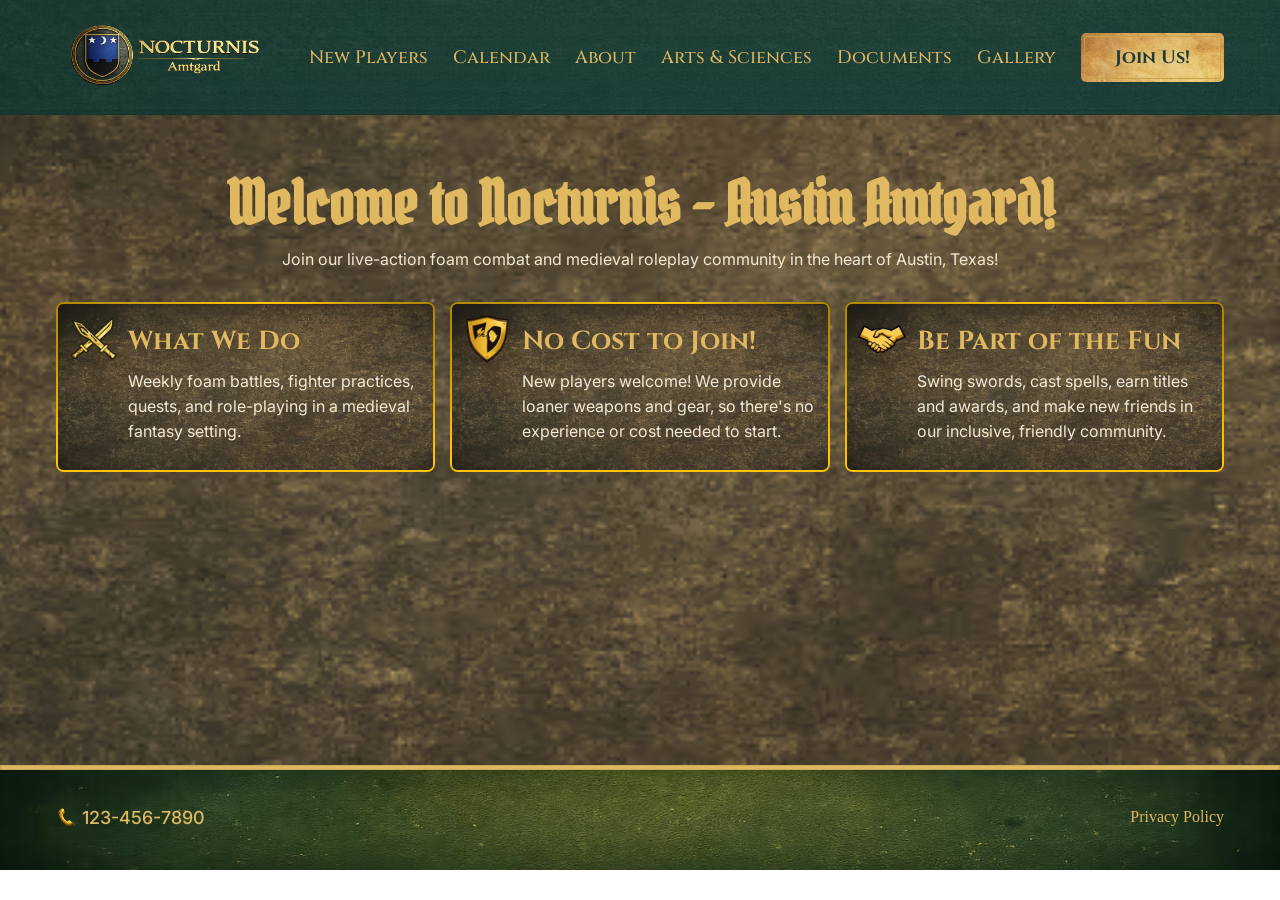
==== index.html @ e7a91ca2 "navigation, footer, and home page 60% done" ====
<!DOCTYPE html>
<html lang="en">
<head>
    <meta charset="UTF-8">
    <meta name="viewport" content="width=device-width, initial-scale=1.0">
    <link rel="stylesheet" href="style.css">
    <!-- Fonts -->
    <link rel="preconnect" href="https://fonts.googleapis.com">
    <link rel="preconnect" href="https://fonts.gstatic.com" crossorigin>
    <link href="https://fonts.googleapis.com/css2?family=Cinzel:wght@400..900&family=Inter:ital,opsz,wght@0,14..32,100..900;1,14..32,100..900&family=Pirata+One&display=swap" rel="stylesheet">

    <title>Convert design images into a simple website (HTML/CSS)</title>
</head>
<body>
    <!-- Header/Navigation  -->
    <header class="header_background">
        <div class="header_golden_bar"></div>
        <div class="container">
            <div class="menu_with_hamburger">
                <nav class="desktop_menu">
                    <div class="logo"><img src="./assets/logo.avif" alt="Nocturnus Amtgard Website"></div>
                    <ul>
                        <li>New Players</li>
                        <li>Calendar</li>
                        <li>About</li>
                        <li>Arts & Sciences</li>
                        <li>Documents</li>
                        <li>Gallery</li>
                        <span class="header_button_parent">
                            <button class="header_button">Join Us!</button>
                        </span>
                    </ul>
                </nav>
                <!-- Hamurger button -->
                <div class="hamburger" id="hamburger">
                    <span></span>
                    <span></span>
                    <span></span>
                </div>
            </div>
        </div>
    </header>
    
    <nav class="mobile_menu" id="mobile_menu">
        <div class="container">
            <div class="logo"><img src="./assets/logo.avif" alt="Nocturnus Amtgard Website"></div>
            <ul>
                <li>New Players</li>
                <li>Calendar</li>
                <li>About</li>
                <li>Arts & Sciences</li>
                <li>Documents</li>
                <li>Gallery</li>
            </ul>
        </div>
    </nav>

    <!-- Main Body  -->
    <main class="home_page">
        <div class="container">
            <h1 class="home_heading">Welcome to Nocturnis - Austin Amtgard!</h1>
            <p class="home_heading_sub_text">Join our live-action foam combat and medieval roleplay community in the heart of Austin, Texas!</p>

            <div class="card_div">
                <div class="home_card_box_parent">
                    <div class="home_card_box">
                        <img src="./assets/home-page/icons/Cross-Sword.avif" alt="">
                        <div>
                            <h2 class="home_card_box_heading">What We Do</h2>
                            <p class="home_card_box_text">Weekly foam battles, fighter practices, quests, and role-playing in a medieval fantasy setting.</p>
                        </div>
                    </div>
                </div>
                <div class="home_card_box_parent">
                    <div class="home_card_box">
                        <img src="./assets/home-page/icons/Shield.avif" alt="">
                        <div>
                            <h2 class="home_card_box_heading">No Cost to Join!</h2>
                            <p class="home_card_box_text">New players welcome! We provide loaner weapons and gear, so there's no experience or cost needed to start.</p>
                        </div>
                    </div>
                </div>
                <div class="home_card_box_parent">
                    <div class="home_card_box">
                        <img src="./assets/home-page/icons/Handshake.avif" alt="">
                        <div>
                            <h2 class="home_card_box_heading">Be Part of the Fun</h2>
                            <p class="home_card_box_text">Swing swords, cast spells, earn titles and awards, and make new friends in our inclusive, friendly community.</p>
                        </div>
                    </div>
                </div>
            </div>

        </div>
    </main>










<!-- 

    <div class="container">    
        <div class="card_div">
            <div class="home_card_box">div1</div>
            <div class="home_card_box">div2</div>
            <div class="home_card_box">div3</div>
        </div>
    </div> -->



    <footer>
        <div class="footer_golden_bar"></div>
        <div class="container">
            <div class="footer_parent">
                <div class="footer_phone">
                    <p><img src="./assets/Icons/Phone.avif" alt="">123-456-7890</p>
                </div>
                <div class="footer_links">
                    <a href="">Privacy Policy</a>
                </div>
            </div>
        </div>
    </footer>

<script src="./js_script.js"></script>
</body>
</html>
---- style.css ----
/* ___________________________ */
/* _________Root CSS Start____ */
:root {
  /* --primary-color: #1f3a32;
  --secondary-color: #926300; */
  --primary-heading-text-color: #e0b860;
  --button-text-color: #1f3a32;
  --text-color-home: #f3ead6;
  --golden-border-color-1: #c9a24d;
  --golden-border-color-2: #e0b860;
  --golden-img-border: url('./assets/backgroundImage/goldenBorderBackgroundNew.avif');
  --bg-paper-texture1: url('./assets/backgroundImage/body_bg_1.avif');
  --bg-button: url('./assets/backgroundImage/buttonBackground.avif');
  --font-home-heading: "Pirata One", serif;
  --font-heading: "Cinzel", serif;
  --font-text: "Inter", sans-serif;
}
/* ___________________________ */
/* _________Root CSS End______ */


/* ___________________________ */
/* ______Genarel CSS Start____ */
/* ___________________________ */
/* ______Genarel CSS End______ */





/* ___________________________ */
/* ______Genarel CSS Start____ */
* {
  margin: 0;
  padding: 0;
  box-sizing: border-box;
}
body {
  background: url(./assets/home-page/home_box_background.avif) no-repeat top/cover;
}
.container {
    width: min(100%, 1200px);
    margin-inline: auto;
    padding-inline: 16px;
}
h2, h3, h4, h5, h6 {
    font-family: var(--font-heading);
}
p {
    font-family: var(--font-text);
    color: var(--text-color-home);
    line-height: 25px;
}
/* ___________________________ */
/* ______Genarel CSS End______ */

/* ___________________________ */
/* ______Header CSS Start_____ */
header{
    display: flex;
    align-items: center;
    background: url('./assets/backgroundImage/HeaderBackground.avif') center/cover no-repeat;
    padding: 20px 0;
    position: relative;
}
header .header_golden_bar{
    position: absolute;
    bottom: 0;
    left: 0;
    width: 100%;
    height: 5px;
    background-color: ver(--primary-heading-text-color);
    box-shadow: inset 0.1px 0.1px 2px rgba(0, 0, 0, 0.3);
}
.logo img{
    width: 220px;
    height: auto;
}
/* Desktop Menu */
.desktop_menu {
  display: flex;
  justify-content: space-between;
  align-items: center;
}

.desktop_menu ul {
  display: flex;
  align-items: center;
  gap: 25px;
  list-style: none;
}

.desktop_menu li {
  cursor: pointer;
  position: relative;
  color: var(--primary-heading-text-color);
  font-family: var(--font-heading);
  font-weight: 500;
  font-size: 18px;
}

.header_button_parent{
    background: var(--bg-button) center/cover no-repeat;
    padding: 3px;
    border-radius: 5px;
}   
.header_button{
    padding: 8px 30px;
    background: transparent;
    color: var(--button-text-color);
    border: 1px solid var(--golden-border-color-1);
    border-radius: 3px;
    cursor: pointer;
    font-family: var(--font-heading);
    font-size: 18px;
    font-weight: bold;
}


/* Simple hover effect */
.desktop_menu li::after {
  content: "";
  position: absolute;
  left: 0;
  bottom: -5px;
  width: 0%;
  height: 2px;
  background: var(--button-text-color);
  transition: 0.3s;
}

.desktop_menu li:hover::after {
  width: 100%;
}

/* Hamburger */
.hamburger {
  display: none;
  flex-direction: column;
  cursor: pointer;
  z-index: 1001;
}

.hamburger span {
  width: 26px;
  height: 3px;
  margin: 4px 0;
  background: url('./assets/backgroundImage/grunge-paper-background.jpg') center/cover no-repeat;
  transition: 0.4s;
}

/* Hamburger animation */
.hamburger.active span:nth-child(1) {
  transform: rotate(45deg) translate(7.7px, 7.7px);
}

.hamburger.active span:nth-child(2) {
  opacity: 0;
}

.hamburger.active span:nth-child(3) {
  transform: rotate(-45deg) translate(7.7px, -7.7px);
}

/* Mobile Menu */
.mobile_menu {
  position: fixed;
  top: 0;
  left: 0;
  width: 100%;
  height: 100vh;
  background: var(--bg-paper-texture1) center/cover no-repeat;
  transform: translateY(-150%);
  transition: 0.5s ease;
  display: flex;
  align-items: top;
  justify-content: center;
  z-index: 1000;
  overflow-y: auto;
  opacity: 0;
  padding-top: 50px;
}
/* Logo bottom spacing */
.mobile_menu .logo {
    padding: 10px 0;
    text-align: center;
    border-bottom: 4px solid var(--golden-border-color-2);
}
/* Active state */
.mobile_menu.active {
  transform: translateY(0);
  opacity: 1;
}

/* Mobile content */
.mobile_menu ul {
  list-style: none;
  text-align: center;
  padding-top: 20px;
}

.mobile_menu li {
  padding: 10px 0;
  font-size: 18px;
  cursor: pointer;
  color: #1f3a32;
  font-family: var(--font-heading);
  font-weight: bold;
}

/* Responsive */
@media (max-width: 1160px) {

    .menu_with_hamburger{
        display: flex;
        justify-content: space-between;
        align-items: center;
    }
  .desktop_menu ul {
    display: none;
  }

  .hamburger {
    display: flex;
  }
}

/* ___________________________ */
/* ______Header CSS End_______ */

/* ________________________________ */
/* ______Home Page CSS Start_______ */
/* ________________________________ */
.home_page {
    min-height: 70vh;;
}
.home_page .home_heading {
    font-family: var(--font-home-heading);
    font-size: 60px;
    color: var(--primary-heading-text-color);
    text-align: center;
    padding: 50px 0px 5px 0px;
}
.home_page .home_heading_sub_text {
    text-align: center;
}
.home_page .card_div {
  padding-top: 30px;
  display: grid;
  grid-template-columns: repeat(3, 1fr);
  gap: 15px;
}
.home_page .card_div .home_card_box_parent{
  background: var(--golden-img-border) no-repeat top/cover;
  min-height: 170px;
  padding: 2px;
  border-radius: 8px;
}
.home_page .card_div .home_card_box_parent .home_card_box{
  display: flex;
  gap: 10px;
  padding: 10px;
  height: 100%;
  width: 100%;
  border-radius: 5px;
  background: url(./assets/home-page/home_box_background.avif) no-repeat top/cover;
}
.home_page .card_div .home_card_box_parent .home_card_box img{
  height: 50px;
  width: auto;;
}
.home_page .card_div .home_card_box_parent .home_card_box .home_card_box_heading{
  color: var(--primary-heading-text-color);
  font-size: 26px;
  font-weight: 700;
  padding: 10px 0px;
}





/* Responsive */
@media (max-width: 1111px) {
  .home_page .card_div {
    grid-template-columns: repeat(2, 1fr);
  }
 
}
@media (max-width: 768px) {
  .home_page .home_heading {
    font-size: 40px;
  }
}
@media (max-width: 576px) {
  .home_page .card_div {
    grid-template-columns: repeat(1, 1fr);
  }
}

/* ________________________________ */
/* ______Home Page CSS End_________ */
/* ________________________________ */


















/* ___________________________ */
/* ______Footer CSS Start_____ */
footer {
    margin-top: 20px;
    background: url('./assets/backgroundImage/FooterBackground.avif') center/cover no-repeat;
    padding: 40px 0;
    position: relative;
}
footer .footer_golden_bar{
    position: absolute;
    top: 0;
    left: 0;
    width: 100%;
    height: 5px;
    background-color: #e0b860;
    box-shadow: inset 0.1px 0.1px 2px rgba(0, 0, 0, 0.3);
}
footer .footer_parent{
    display: flex;
    align-items: center;
    justify-content: space-between;
}

.footer_parent .footer_phone p {
    display: flex;
    align-items: center;
    gap: 6px;
    font-size: 18px;
    color: #e0b860;
    font-weight: 500;
}
.footer_parent .footer_phone p img{
    width: 20px;
    height: auto;
}
.footer_parent .footer_links a{
    color: #e0b860;
    text-decoration: none;
}

/* ___________________________ */
/* ______Footer CSS End_______ */
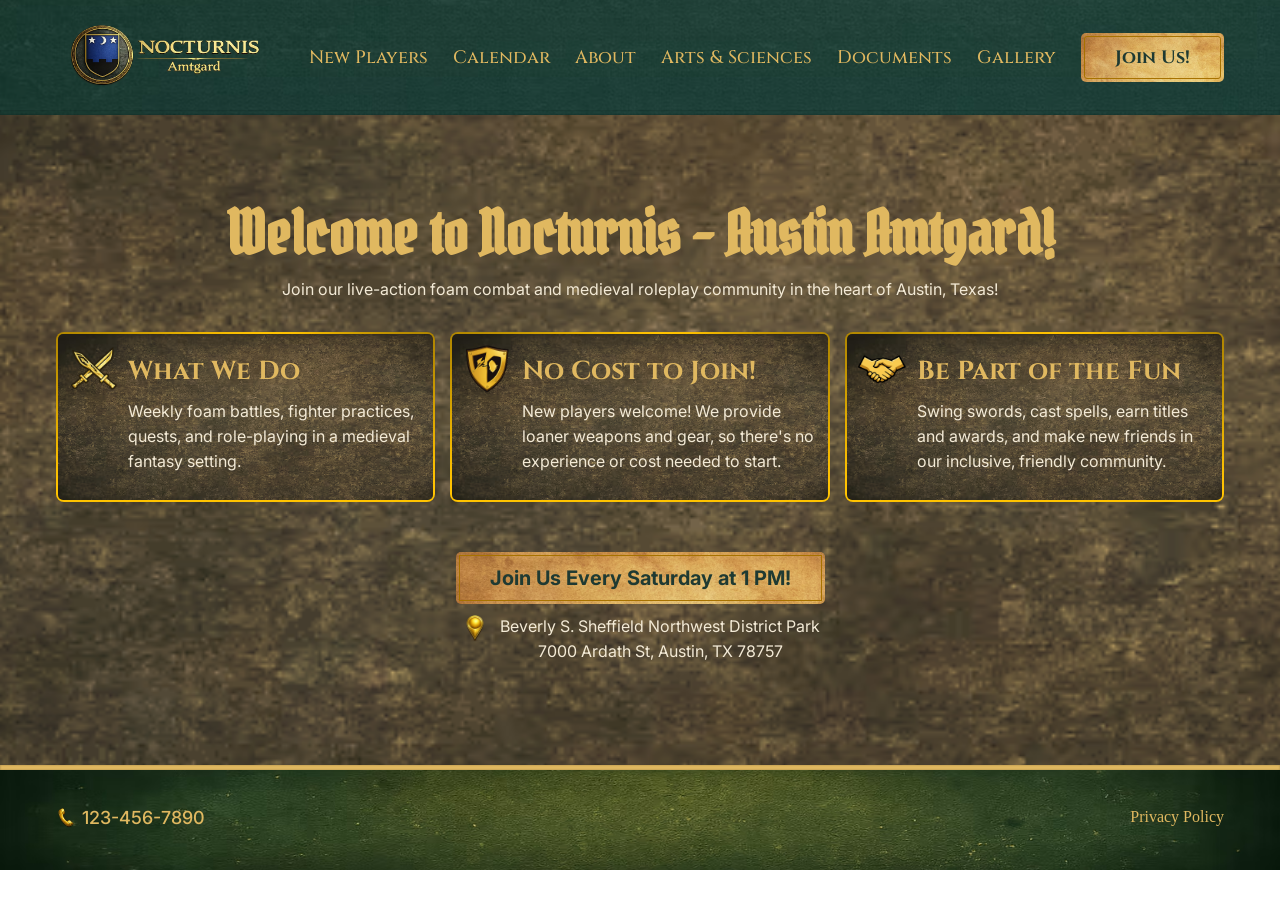
==== commit bbf61c88: "added cta button and location div inside home page" ====
--- a/index.html
+++ b/index.html
@@ -3,7 +3,8 @@
 <head>
     <meta charset="UTF-8">
     <meta name="viewport" content="width=device-width, initial-scale=1.0">
-    <link rel="stylesheet" href="style.css">
+    <link rel="stylesheet" href="./style_file/header_footer.css">
+    <link rel="stylesheet" href="./style_file/home.css">
     <!-- Fonts -->
     <link rel="preconnect" href="https://fonts.googleapis.com">
     <link rel="preconnect" href="https://fonts.gstatic.com" crossorigin>
@@ -91,6 +92,22 @@
                 </div>
             </div>
 
+
+
+            <!-- CTA Button -->
+            <div class="home_cta_parent">
+                <div class="home_cta_inside">
+                    <div class="home_cta_border">
+                        <a href="#" class="home_cta_a">Join Us Every Saturday at 1 PM!</a>
+                    </div>
+                </div>
+            </div>
+
+            <div class="home_location">
+                <img class="home_location_img" src="./assets/home-page/icons/Locator-Pin.avif" alt="">
+                <p class="home_location_text">Beverly S. Sheffield Northwest District Park <br> 7000 Ardath St, Austin, TX 78757</p>
+            </div>
+
         </div>
     </main>
 
--- a/style_file/header_footer.css
+++ b/style_file/header_footer.css
@@ -0,0 +1,230 @@
+:root {
+  --primary-heading-text-color: #e0b860;
+  --button-text-color: #1f3a32;
+  --golden-border-color-1: #c9a24d;
+  --golden-border-color-2: #e0b860;
+  --bg-paper-texture1: url('../assets/backgroundImage/body_bg_1.avif');
+  --bg-button: url('../assets/backgroundImage/buttonBackground.avif');
+  --font-home-heading: "Pirata One", serif;
+  --font-heading: "Cinzel", serif;
+  --font-text: "Inter", sans-serif;
+}
+
+/* ___________________________ */
+/* ______Header CSS Start_____ */
+header{
+    display: flex;
+    align-items: center;
+    background: url('../assets/backgroundImage/HeaderBackground.avif') center/cover no-repeat;
+    padding: 20px 0;
+    position: relative;
+}
+header .header_golden_bar{
+    position: absolute;
+    bottom: 0;
+    left: 0;
+    width: 100%;
+    height: 5px;
+    background-color: ver(--primary-heading-text-color);
+    box-shadow: inset 0.1px 0.1px 2px rgba(0, 0, 0, 0.3);
+}
+.logo img{
+    width: 220px;
+    height: auto;
+}
+/* Desktop Menu */
+.desktop_menu {
+  display: flex;
+  justify-content: space-between;
+  align-items: center;
+}
+
+.desktop_menu ul {
+  display: flex;
+  align-items: center;
+  gap: 25px;
+  list-style: none;
+}
+
+.desktop_menu li {
+  cursor: pointer;
+  position: relative;
+  color: var(--primary-heading-text-color);
+  font-family: var(--font-heading);
+  font-weight: 500;
+  font-size: 18px;
+}
+
+.header_button_parent{
+    background: var(--bg-button) center/cover no-repeat;
+    padding: 3px;
+    border-radius: 5px;
+}   
+.header_button{
+    padding: 8px 30px;
+    background: transparent;
+    color: var(--button-text-color);
+    border: 1px solid var(--golden-border-color-1);
+    border-radius: 3px;
+    cursor: pointer;
+    font-family: var(--font-heading);
+    font-size: 18px;
+    font-weight: bold;
+}
+
+
+/* Simple hover effect */
+.desktop_menu li::after {
+  content: "";
+  position: absolute;
+  left: 0;
+  bottom: -5px;
+  width: 0%;
+  height: 2px;
+  background: var(--button-text-color);
+  transition: 0.3s;
+}
+
+.desktop_menu li:hover::after {
+  width: 100%;
+}
+
+/* Hamburger */
+.hamburger {
+  display: none;
+  flex-direction: column;
+  cursor: pointer;
+  z-index: 1001;
+}
+
+.hamburger span {
+  width: 26px;
+  height: 3px;
+  margin: 4px 0;
+  background: url('../assets/backgroundImage/grunge-paper-background.jpg') center/cover no-repeat;
+  transition: 0.4s;
+}
+
+/* Hamburger animation */
+.hamburger.active span:nth-child(1) {
+  transform: rotate(45deg) translate(7.7px, 7.7px);
+}
+
+.hamburger.active span:nth-child(2) {
+  opacity: 0;
+}
+
+.hamburger.active span:nth-child(3) {
+  transform: rotate(-45deg) translate(7.7px, -7.7px);
+}
+
+/* Mobile Menu */
+.mobile_menu {
+  position: fixed;
+  top: 0;
+  left: 0;
+  width: 100%;
+  height: 100vh;
+  background: var(--bg-paper-texture1) center/cover no-repeat;
+  transform: translateY(-150%);
+  transition: 0.5s ease;
+  display: flex;
+  align-items: top;
+  justify-content: center;
+  z-index: 1000;
+  overflow-y: auto;
+  opacity: 0;
+  padding-top: 50px;
+}
+/* Logo bottom spacing */
+.mobile_menu .logo {
+    padding: 10px 0;
+    text-align: center;
+    border-bottom: 4px solid var(--golden-border-color-2);
+}
+/* Active state */
+.mobile_menu.active {
+  transform: translateY(0);
+  opacity: 1;
+}
+
+/* Mobile content */
+.mobile_menu ul {
+  list-style: none;
+  text-align: center;
+  padding-top: 20px;
+}
+
+.mobile_menu li {
+  padding: 10px 0;
+  font-size: 18px;
+  cursor: pointer;
+  color: #1f3a32;
+  font-family: var(--font-heading);
+  font-weight: bold;
+}
+
+/* Responsive */
+@media (max-width: 1160px) {
+
+    .menu_with_hamburger{
+        display: flex;
+        justify-content: space-between;
+        align-items: center;
+    }
+  .desktop_menu ul {
+    display: none;
+  }
+
+  .hamburger {
+    display: flex;
+  }
+}
+
+/* ___________________________ */
+/* ______Header CSS End_______ */
+
+
+
+/* ___________________________ */
+/* ______Footer CSS Start_____ */
+footer {
+    margin-top: 20px;
+    background: url('../assets/backgroundImage/FooterBackground.avif') center/cover no-repeat;
+    padding: 40px 0;
+    position: relative;
+}
+footer .footer_golden_bar{
+    position: absolute;
+    top: 0;
+    left: 0;
+    width: 100%;
+    height: 5px;
+    background-color: #e0b860;
+    box-shadow: inset 0.1px 0.1px 2px rgba(0, 0, 0, 0.3);
+}
+footer .footer_parent{
+    display: flex;
+    align-items: center;
+    justify-content: space-between;
+}
+
+.footer_parent .footer_phone p {
+    display: flex;
+    align-items: center;
+    gap: 6px;
+    font-size: 18px;
+    color: #e0b860;
+    font-weight: 500;
+}
+.footer_parent .footer_phone p img{
+    width: 20px;
+    height: auto;
+}
+.footer_parent .footer_links a{
+    color: #e0b860;
+    text-decoration: none;
+}
+
+/* ___________________________ */
+/* ______Footer CSS End_______ */
--- a/style_file/home.css
+++ b/style_file/home.css
@@ -0,0 +1,183 @@
+/* ___________________________ */
+/* _________Root CSS Start____ */
+:root {
+  --primary-heading-text-color: #e0b860;
+  --button-text-color: #1f3a32;
+  --text-color-home: #f3ead6;
+  --golden-border-color-1: #a77200;
+  --golden-border-color-2: #e0b860;
+  --golden-img-border: url('../assets/backgroundImage/goldenBorderBackgroundNew.avif');
+  --bg-paper-texture1: url('../assets/backgroundImage/body_bg_1.avif');
+  --bg-button: url('../assets/backgroundImage/buttonBackground.avif');
+  --font-home-heading: "Pirata One", serif;
+  --font-heading: "Cinzel", serif;
+  --font-text: "Inter", sans-serif;
+}
+/* ___________________________ */
+/* _________Root CSS End______ */
+
+/* ___________________________ */
+/* ______Genarel CSS Start____ */
+* {
+  margin: 0;
+  padding: 0;
+  box-sizing: border-box;
+}
+body {
+  background: url(../assets/home-page/home_box_background.avif) no-repeat top/cover;
+}
+.container {
+    width: min(100%, 1200px);
+    margin-inline: auto;
+    padding-inline: 16px;
+}
+h2, h3, h4, h5, h6 {
+    font-family: var(--font-heading);
+}
+p {
+    font-family: var(--font-text);
+    color: var(--text-color-home);
+    line-height: 25px;
+}
+/* ___________________________ */
+/* ______Genarel CSS End______ */
+
+
+
+/* ________________________________ */
+/* ______Home Page CSS Start_______ */
+/* ________________________________ */
+.home_page {
+    min-height: 70vh;
+    display: flex;
+    align-items: center;
+}
+.home_page .home_heading {
+    font-family: var(--font-home-heading);
+    font-size: 60px;
+    color: var(--primary-heading-text-color);
+    text-align: center;
+    padding: 50px 0px 5px 0px;
+}
+.home_page .home_heading_sub_text {
+    text-align: center;
+}
+.home_page .card_div {
+  padding-top: 30px;
+  display: grid;
+  grid-template-columns: repeat(3, 1fr);
+  gap: 15px;
+}
+.home_page .card_div .home_card_box_parent{
+  background: var(--golden-img-border) no-repeat top/cover;
+  min-height: 170px;
+  padding: 2px;
+  border-radius: 8px;
+}
+.home_page .card_div .home_card_box_parent .home_card_box{
+  display: flex;
+  gap: 10px;
+  padding: 10px;
+  height: 100%;
+  width: 100%;
+  border-radius: 5px;
+  background: url('../assets/home-page/home_box_background.avif') no-repeat top/cover;
+}
+.home_page .card_div .home_card_box_parent .home_card_box img{
+  height: 50px;
+  width: 50px;
+}
+.home_page .card_div .home_card_box_parent .home_card_box .home_card_box_heading{
+  color: var(--primary-heading-text-color);
+  font-size: 26px;
+  font-weight: 700;
+  padding: 10px 0px;
+}
+
+
+/* Home CTA Button */
+.home_cta_parent{
+    display: flex;
+    justify-content: center;
+    padding: 50px 0px 10px 0px;
+}
+.home_cta_inside{
+    background: var(--bg-button) no-repeat top/cover;
+    padding: 3px;
+    border-radius: 5px;
+}
+.home_cta_inside .home_cta_border{
+    background-color: transparent;
+    text-decoration: none;
+    font-size: 20px;
+    font-weight: 700;
+    font-family: var(--font-text);
+    color: var(--button-text-color);
+    border: 1px solid var(--golden-border-color-1);
+    padding: 10px 30px;
+
+}
+.home_cta_inside .home_cta_a{
+    background-color: transparent;
+    text-decoration: none;
+    font-size: 20px;
+    font-weight: 700;
+    font-family: var(--font-text);
+    color: var(--button-text-color);
+}
+
+/* Home Location  */
+.home_location{
+    display: flex;
+    justify-content: center;
+    gap: 10px;
+    padding-bottom: 50px;
+}
+.home_location .home_location_img{
+    width: 30px;
+    height: 30px;
+}
+.home_location .home_location_text{
+    text-align: center;;
+}
+
+
+
+
+
+/* Responsive */
+@media (max-width: 1111px) {
+  .home_page .card_div {
+    grid-template-columns: repeat(2, 1fr);
+  }
+ 
+}
+@media (max-width: 768px) {
+  .home_page .home_heading {
+    font-size: 40px;
+  }
+}
+@media (max-width: 576px) {
+  .home_page .card_div {
+    grid-template-columns: repeat(1, 1fr);
+  }
+}
+
+/* ________________________________ */
+/* ______Home Page CSS End_________ */
+/* ________________________________ */
+
+
+
+
+
+
+
+
+
+
+
+
+
+
+
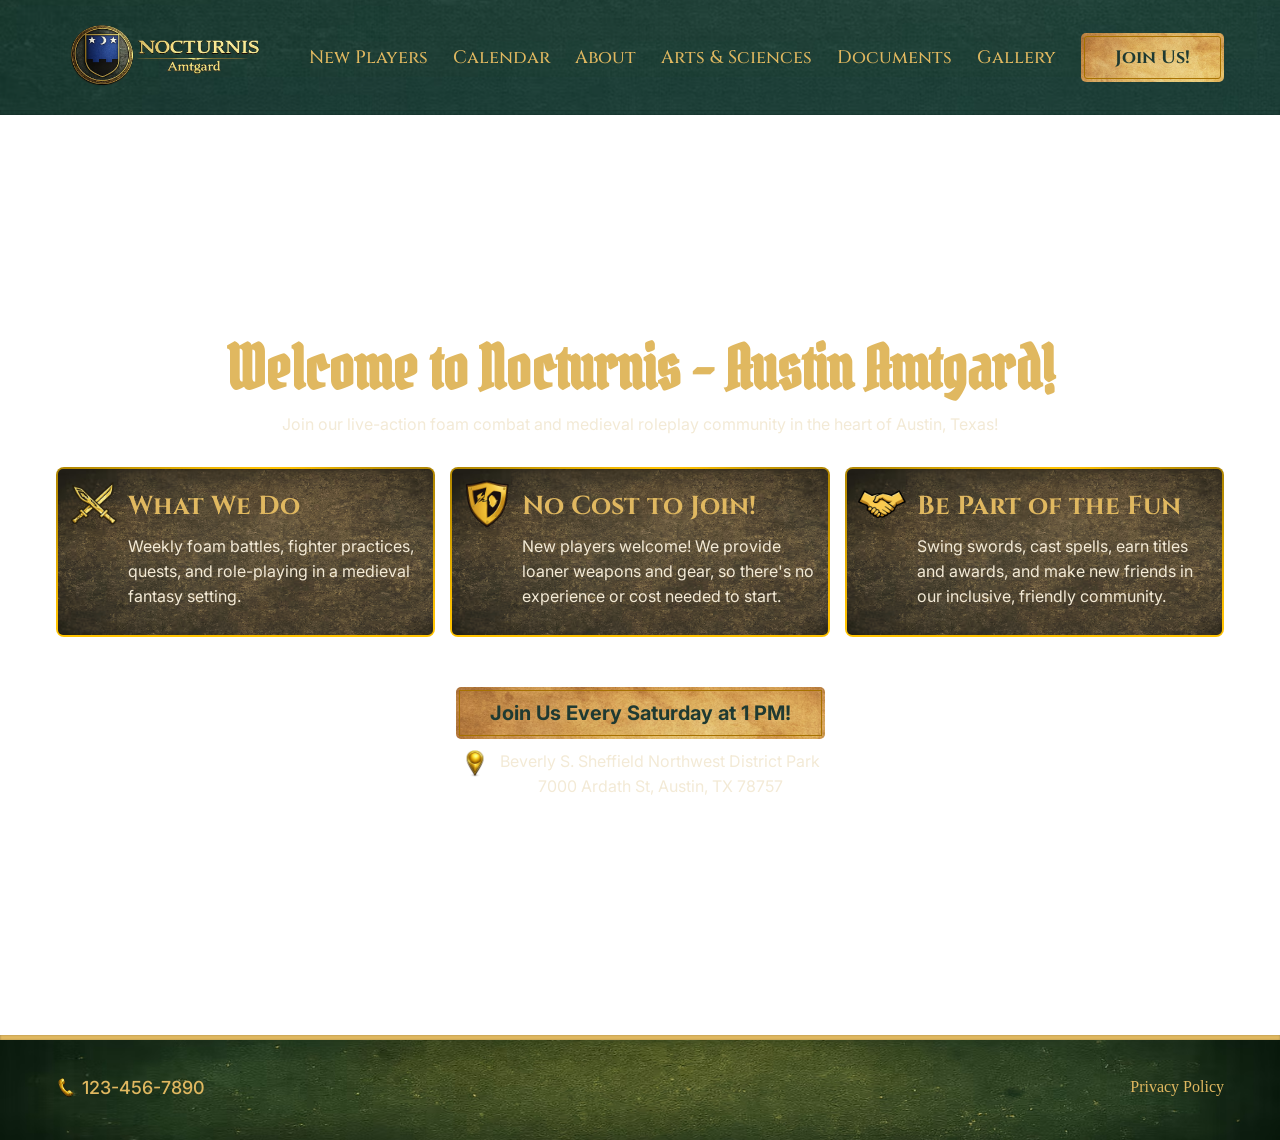
==== commit fae0919c: "added a tag inside li now can add link in menu" ====
--- a/index.html
+++ b/index.html
@@ -21,14 +21,14 @@
                 <nav class="desktop_menu">
                     <div class="logo"><img src="./assets/logo.avif" alt="Nocturnus Amtgard Website"></div>
                     <ul>
-                        <li>New Players</li>
-                        <li>Calendar</li>
-                        <li>About</li>
-                        <li>Arts & Sciences</li>
-                        <li>Documents</li>
-                        <li>Gallery</li>
+                        <li><a href="#">New Players</a></li>
+                        <li><a href="#">Calendar</a></li>
+                        <li><a href="#">About</a></li>
+                        <li><a href="#">Arts & Sciences</a></li>
+                        <li><a href="#">Documents</a></li>
+                        <li><a href="#">Gallery</a></li>
                         <span class="header_button_parent">
-                            <button class="header_button">Join Us!</button>
+                            <a href="#"><button class="header_button">Join Us!</button></a>
                         </span>
                     </ul>
                 </nav>
@@ -46,12 +46,15 @@
         <div class="container">
             <div class="logo"><img src="./assets/logo.avif" alt="Nocturnus Amtgard Website"></div>
             <ul>
-                <li>New Players</li>
-                <li>Calendar</li>
-                <li>About</li>
-                <li>Arts & Sciences</li>
-                <li>Documents</li>
-                <li>Gallery</li>
+                <li><a href="#">New Players</a></li>
+                <li><a href="#">Calendar</a></li>
+                <li><a href="#">About</a></li>
+                <li><a href="#">Arts & Sciences</a></li>
+                <li><a href="#">Documents</a></li>
+                <li><a href="#">Gallery</a></li>
+                <div class="mobile_header_button_parent">
+                    <a href="#"><button class="mobile_header_button">Join Us!</button></a>
+                </div>
             </ul>
         </div>
     </nav>
--- a/style_file/header_footer.css
+++ b/style_file/header_footer.css
@@ -46,9 +46,11 @@
   list-style: none;
 }
 
-.desktop_menu li {
-  cursor: pointer;
+.desktop_menu li{
   position: relative;
+}
+.desktop_menu li a{
+  text-decoration: none;
   color: var(--primary-heading-text-color);
   font-family: var(--font-heading);
   font-weight: 500;
@@ -62,7 +64,7 @@
 }   
 .header_button{
     padding: 8px 30px;
-    background: transparent;
+    background-color: transparent;
     color: var(--button-text-color);
     border: 1px solid var(--golden-border-color-1);
     border-radius: 3px;
@@ -81,7 +83,8 @@
   bottom: -5px;
   width: 0%;
   height: 2px;
-  background: var(--button-text-color);
+  border-radius: 5px;
+  background: var(--primary-heading-text-color);
   transition: 0.3s;
 }
 
@@ -140,7 +143,7 @@
 .mobile_menu .logo {
     padding: 10px 0;
     text-align: center;
-    border-bottom: 4px solid var(--golden-border-color-2);
+    border-bottom: 2px solid var(--button-text-color);
 }
 /* Active state */
 .mobile_menu.active {
@@ -155,13 +158,34 @@
   padding-top: 20px;
 }
 
-.mobile_menu li {
+.mobile_menu li{
+  padding: 10px 0;
+}
+.mobile_menu li a{
+  text-decoration: none;;
   padding: 10px 0;
   font-size: 18px;
   cursor: pointer;
   color: #1f3a32;
   font-family: var(--font-heading);
   font-weight: bold;
+}
+
+.mobile_header_button_parent{
+    background: var(--bg-button) center/cover no-repeat;
+    padding: 3px;
+    border-radius: 5px;
+}   
+.mobile_header_button{
+    background-color: transparent;
+    padding: 10px 0px;
+    width: 100%;
+    color: var(--button-text-color);
+    border: 1px solid var(--golden-border-color-1);
+    border-radius: 3px;
+    font-family: var(--font-heading);
+    font-size: 18px;
+    font-weight: bold;
 }
 
 /* Responsive */
--- a/style_file/home.css
+++ b/style_file/home.css
@@ -24,7 +24,7 @@
   box-sizing: border-box;
 }
 body {
-  background: url(../assets/home-page/home_box_background.avif) no-repeat top/cover;
+  background: url('../assets/home-page/home-body-bg.avif') no-repeat top/cover;
 }
 .container {
     width: min(100%, 1200px);
@@ -48,7 +48,7 @@
 /* ______Home Page CSS Start_______ */
 /* ________________________________ */
 .home_page {
-    min-height: 70vh;
+    min-height: 100vh;
     display: flex;
     align-items: center;
 }
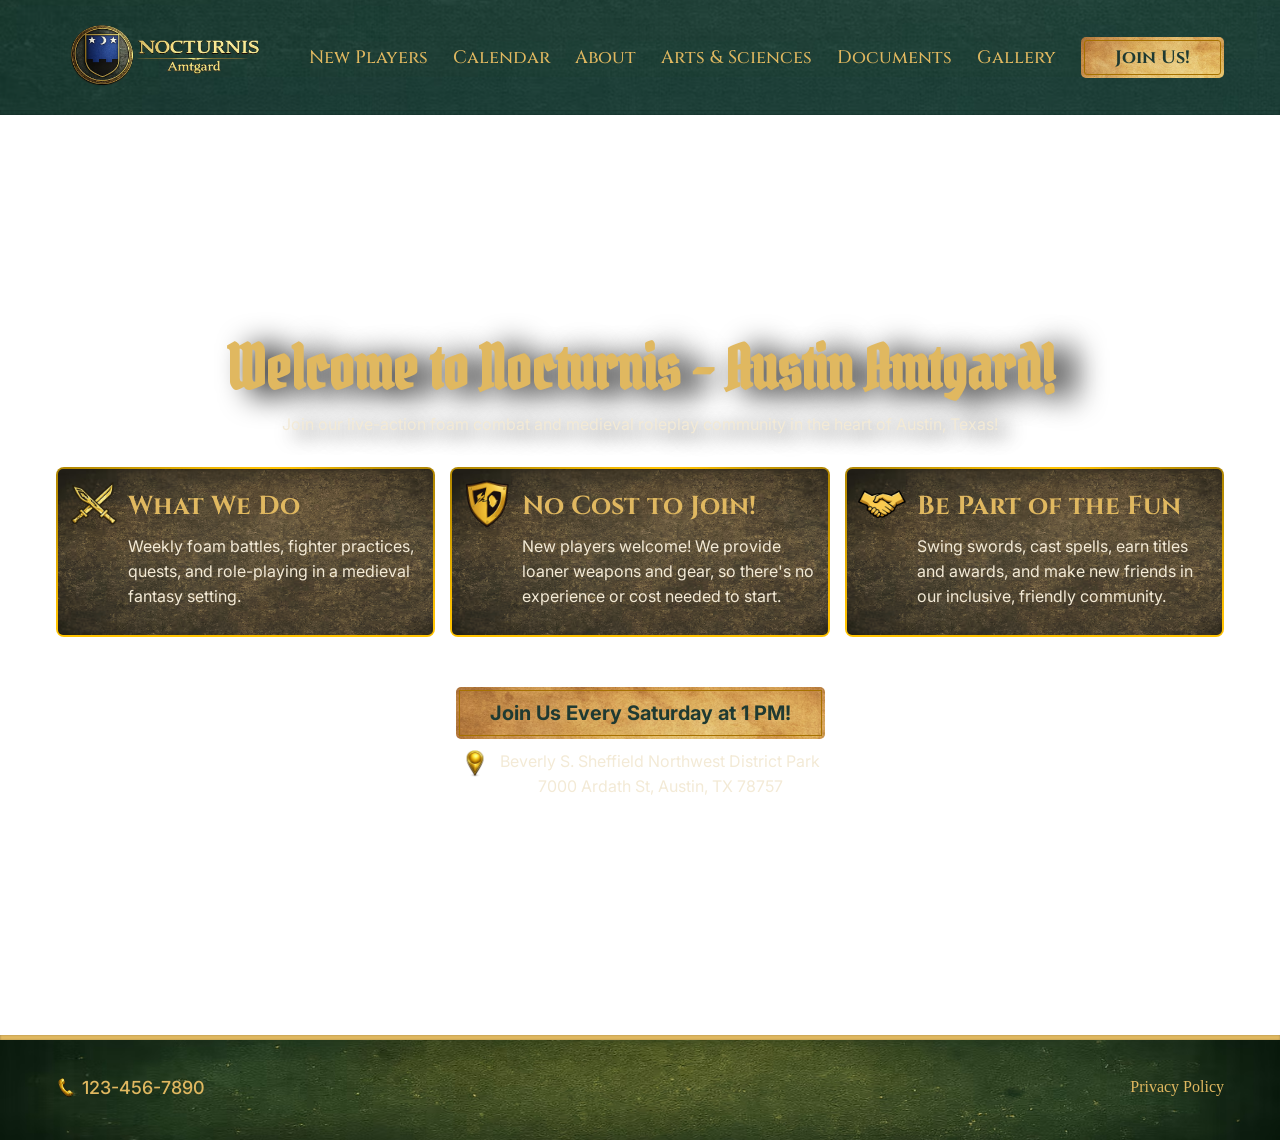
==== commit 0af31bb3: "added text shadow in home page heading and text" ====
--- a/index.html
+++ b/index.html
@@ -10,7 +10,7 @@
     <link rel="preconnect" href="https://fonts.gstatic.com" crossorigin>
     <link href="https://fonts.googleapis.com/css2?family=Cinzel:wght@400..900&family=Inter:ital,opsz,wght@0,14..32,100..900;1,14..32,100..900&family=Pirata+One&display=swap" rel="stylesheet">
 
-    <title>Convert design images into a simple website (HTML/CSS)</title>
+    <title>Nocturnus Amtgard</title>
 </head>
 <body>
     <!-- Header/Navigation  -->
@@ -19,7 +19,7 @@
         <div class="container">
             <div class="menu_with_hamburger">
                 <nav class="desktop_menu">
-                    <div class="logo"><img src="./assets/logo.avif" alt="Nocturnus Amtgard Website"></div>
+                    <div class="logo"><a href="/"><img src="./assets/logo.avif" alt="Nocturnus Amtgard Website"></a></div>
                     <ul>
                         <li><a href="#">New Players</a></li>
                         <li><a href="#">Calendar</a></li>
@@ -44,7 +44,7 @@
     
     <nav class="mobile_menu" id="mobile_menu">
         <div class="container">
-            <div class="logo"><img src="./assets/logo.avif" alt="Nocturnus Amtgard Website"></div>
+            <div class="logo"><a href="/"><img src="./assets/logo.avif" alt="Nocturnus Amtgard Website"></a></div>
             <ul>
                 <li><a href="#">New Players</a></li>
                 <li><a href="#">Calendar</a></li>
--- a/style_file/header_footer.css
+++ b/style_file/header_footer.css
@@ -63,7 +63,7 @@
     border-radius: 5px;
 }   
 .header_button{
-    padding: 8px 30px;
+    padding: 4px 30px !important;
     background-color: transparent;
     color: var(--button-text-color);
     border: 1px solid var(--golden-border-color-1);
--- a/style_file/home.css
+++ b/style_file/home.css
@@ -58,9 +58,11 @@
     color: var(--primary-heading-text-color);
     text-align: center;
     padding: 50px 0px 5px 0px;
+    text-shadow: 20px 5px 30px rgb(0, 0, 0);
 }
 .home_page .home_heading_sub_text {
     text-align: center;
+    text-shadow: 10px 5px 20px rgb(0, 0, 0);
 }
 .home_page .card_div {
   padding-top: 30px;
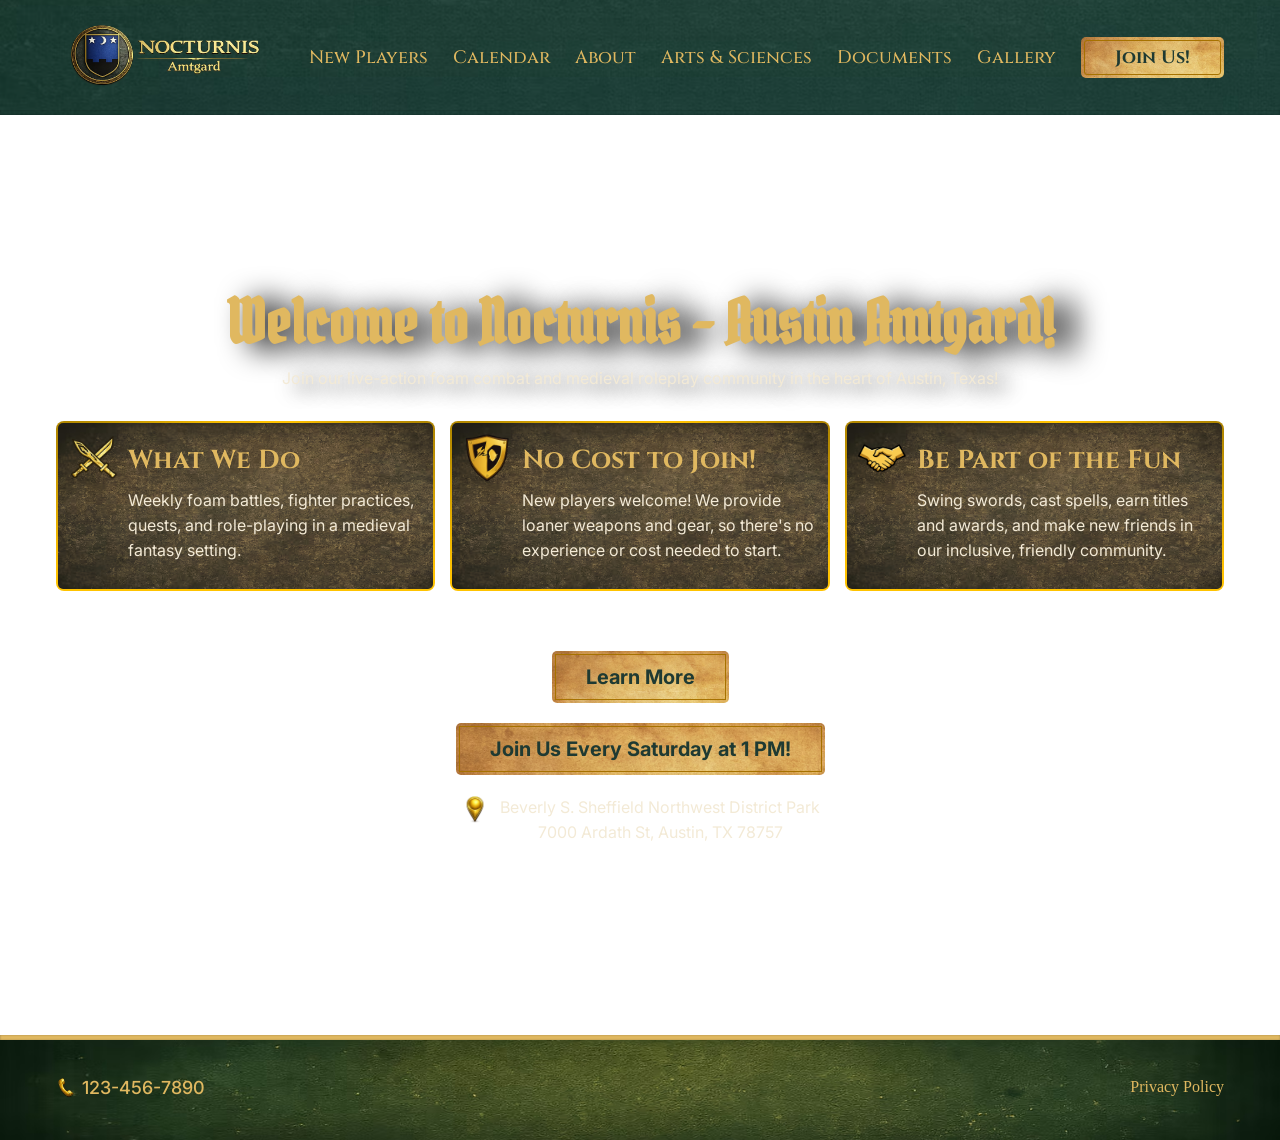
==== commit 7874f76a: "create another new button in home page" ====
--- a/index.html
+++ b/index.html
@@ -98,18 +98,29 @@
 
 
             <!-- CTA Button -->
-            <div class="home_cta_parent">
-                <div class="home_cta_inside">
-                    <div class="home_cta_border">
-                        <a href="#" class="home_cta_a">Join Us Every Saturday at 1 PM!</a>
+            <div class="home_cta_button">
+                <div class="home_cta_parent">
+                    <div class="home_cta_inside">
+                        <div class="home_cta_border">
+                            <a href="#" class="home_cta_a">Learn More</a>
+                        </div>
+                    </div>
+                </div>
+                <div class="home_cta_parent">
+                    <div class="home_cta_inside">
+                        <div class="home_cta_border">
+                            <a href="#" class="home_cta_a">Join Us Every Saturday at 1 PM!</a>
+                        </div>
                     </div>
                 </div>
             </div>
 
-            <div class="home_location">
-                <img class="home_location_img" src="./assets/home-page/icons/Locator-Pin.avif" alt="">
-                <p class="home_location_text">Beverly S. Sheffield Northwest District Park <br> 7000 Ardath St, Austin, TX 78757</p>
-            </div>
+            <a style="text-decoration: none;" href="https://www.google.com/maps/place/Beverly+S.+Sheffield+Northwest+District+Park/@30.348683,-97.7439033,17z/data=!3m1!4b1!4m6!3m5!1s0x8644cb009ae96ae5:0x5686e3920528f529!8m2!3d30.348683!4d-97.7413284!16s%2Fm%2F052w9wb?entry=ttu&g_ep=EgoyMDI2MDQwMS4wIKXMDSoASAFQAw%3D%3D" target="_blank">
+                <div class="home_location">
+                    <img class="home_location_img" src="./assets/home-page/icons/Locator-Pin.avif" alt="">
+                    <p class="home_location_text">Beverly S. Sheffield Northwest District Park <br> 7000 Ardath St, Austin, TX 78757</p>
+                </div>
+            </a>
 
         </div>
     </main>
--- a/style_file/home.css
+++ b/style_file/home.css
@@ -98,10 +98,13 @@
 
 
 /* Home CTA Button */
+.home_cta_button{
+  padding: 50px 0px 10px 0px;
+}
 .home_cta_parent{
     display: flex;
     justify-content: center;
-    padding: 50px 0px 10px 0px;
+    padding: 10px 0px;
 }
 .home_cta_inside{
     background: var(--bg-button) no-repeat top/cover;
